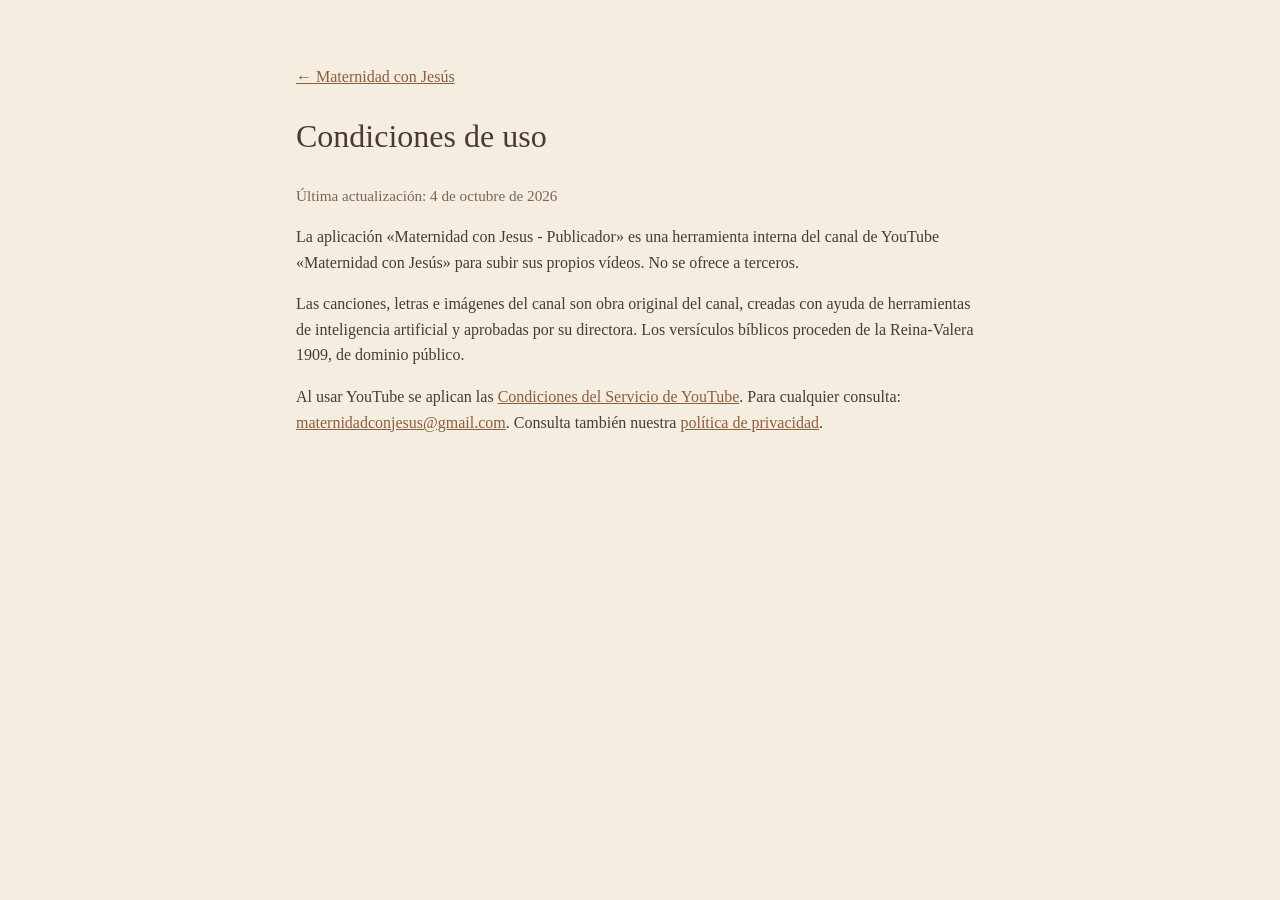
==== condiciones.html @ d8c35109 "Web del canal Maternidad con Jesús: portada, política de privacidad y condiciones Co-Authored-By: Cl" ====
<!doctype html>
<html lang="es">
<head>
<meta charset="utf-8">
<meta name="viewport" content="width=device-width, initial-scale=1">
<title>Condiciones de uso · Maternidad con Jesús</title>
<style>
  :root { --crema: #F5EDE0; --texto: #4A3B32; --suave: #7A6658; }
  * { box-sizing: border-box; }
  body { margin: 0; background: var(--crema); color: var(--texto); font-family: Georgia, "Times New Roman", serif; line-height: 1.6; }
  main { max-width: 720px; margin: 0 auto; padding: 48px 16px 64px; }
  h1 { font-weight: normal; }
  a { color: #8C5E3C; }
  .nota { color: var(--suave); font-size: 0.95rem; }
</style>
</head>
<body>
<main>
  <p><a href="index.html">← Maternidad con Jesús</a></p>
  <h1>Condiciones de uso</h1>
  <p class="nota">Última actualización: 4 de octubre de 2026</p>
  <p>La aplicación «Maternidad con Jesus - Publicador» es una herramienta interna del canal de YouTube
  «Maternidad con Jesús» para subir sus propios vídeos. No se ofrece a terceros.</p>
  <p>Las canciones, letras e imágenes del canal son obra original del canal, creadas con ayuda de herramientas de
  inteligencia artificial y aprobadas por su directora. Los versículos bíblicos proceden de la Reina-Valera 1909,
  de dominio público.</p>
  <p>Al usar YouTube se aplican las <a href="https://www.youtube.com/t/terms">Condiciones del Servicio de
  YouTube</a>. Para cualquier consulta: <a href="mailto:maternidadconjesus@gmail.com">maternidadconjesus@gmail.com</a>.
  Consulta también nuestra <a href="privacidad.html">política de privacidad</a>.</p>
</main>
</body>
</html>
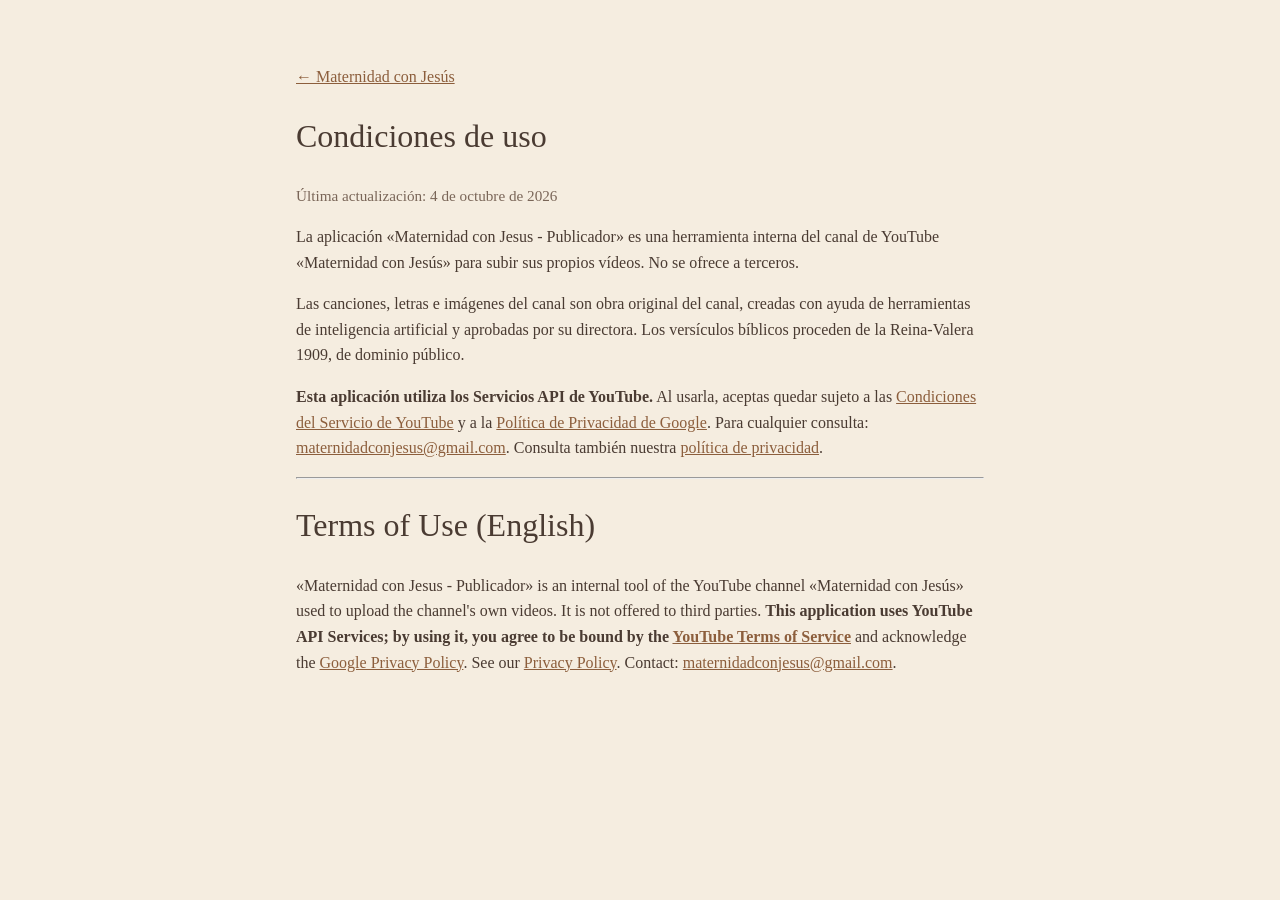
==== commit bacea59c: "Política de privacidad y condiciones: uso de los Servicios API de YouTube, revocación y versión en i" ====
--- a/condiciones.html
+++ b/condiciones.html
@@ -24,9 +24,18 @@
   <p>Las canciones, letras e imágenes del canal son obra original del canal, creadas con ayuda de herramientas de
   inteligencia artificial y aprobadas por su directora. Los versículos bíblicos proceden de la Reina-Valera 1909,
   de dominio público.</p>
-  <p>Al usar YouTube se aplican las <a href="https://www.youtube.com/t/terms">Condiciones del Servicio de
-  YouTube</a>. Para cualquier consulta: <a href="mailto:maternidadconjesus@gmail.com">maternidadconjesus@gmail.com</a>.
+  <p><strong>Esta aplicación utiliza los Servicios API de YouTube.</strong> Al usarla, aceptas quedar sujeto a las
+  <a href="https://www.youtube.com/t/terms">Condiciones del Servicio de YouTube</a> y a la
+  <a href="https://policies.google.com/privacy">Política de Privacidad de Google</a>. Para cualquier consulta: <a href="mailto:maternidadconjesus@gmail.com">maternidadconjesus@gmail.com</a>.
   Consulta también nuestra <a href="privacidad.html">política de privacidad</a>.</p>
+
+  <hr>
+  <h1>Terms of Use (English)</h1>
+  <p>«Maternidad con Jesus - Publicador» is an internal tool of the YouTube channel «Maternidad con Jesús» used to upload
+  the channel's own videos. It is not offered to third parties. <strong>This application uses YouTube API Services; by
+  using it, you agree to be bound by the <a href="https://www.youtube.com/t/terms">YouTube Terms of Service</a></strong>
+  and acknowledge the <a href="https://policies.google.com/privacy">Google Privacy Policy</a>. See our
+  <a href="privacidad.html#en">Privacy Policy</a>. Contact: <a href="mailto:maternidadconjesus@gmail.com">maternidadconjesus@gmail.com</a>.</p>
 </main>
 </body>
 </html>
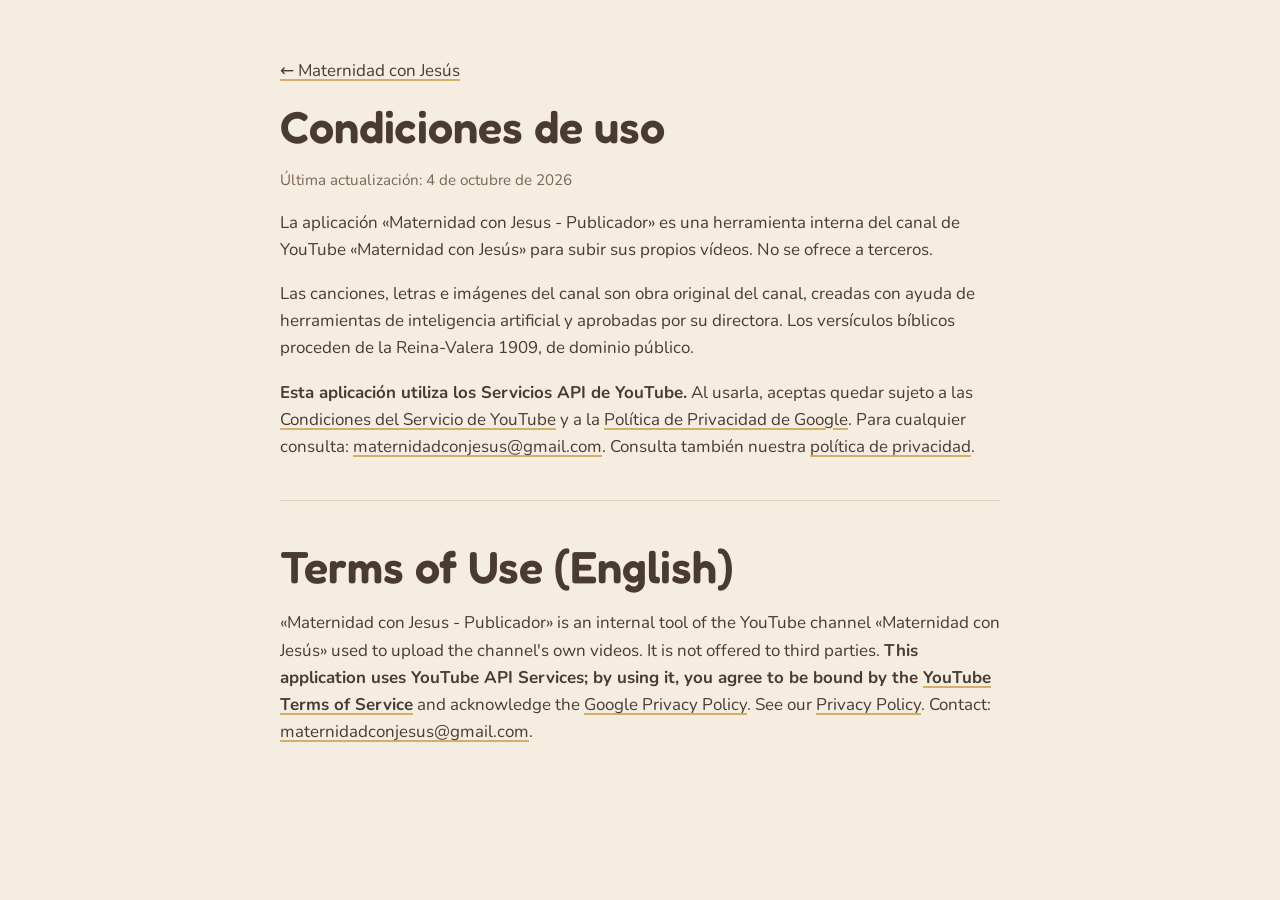
==== commit 2c8eafc4: "Web con la identidad del manual de marca: Fredoka y Nunito, paleta, logo provisional e ilustración L" ====
--- a/condiciones.html
+++ b/condiciones.html
@@ -4,15 +4,8 @@
 <meta charset="utf-8">
 <meta name="viewport" content="width=device-width, initial-scale=1">
 <title>Condiciones de uso · Maternidad con Jesús</title>
-<style>
-  :root { --crema: #F5EDE0; --texto: #4A3B32; --suave: #7A6658; }
-  * { box-sizing: border-box; }
-  body { margin: 0; background: var(--crema); color: var(--texto); font-family: Georgia, "Times New Roman", serif; line-height: 1.6; }
-  main { max-width: 720px; margin: 0 auto; padding: 48px 16px 64px; }
-  h1 { font-weight: normal; }
-  a { color: #8C5E3C; }
-  .nota { color: var(--suave); font-size: 0.95rem; }
-</style>
+<link rel="icon" href="img/icono.png">
+<link rel="stylesheet" href="estilo.css">
 </head>
 <body>
 <main>
--- a/estilo.css
+++ b/estilo.css
@@ -0,0 +1,30 @@
+/* Maternidad con Jesús: identidad del manual de marca (oct 2026). Fuentes servidas desde la propia web. */
+@font-face{font-family:"Nunito";src:url("fuentes/Nunito-Regular.ttf");font-weight:400;font-display:swap}
+@font-face{font-family:"Nunito";src:url("fuentes/Nunito-Bold.ttf");font-weight:700;font-display:swap}
+@font-face{font-family:"Nunito";src:url("fuentes/Nunito-ExtraBold.ttf");font-weight:800;font-display:swap}
+@font-face{font-family:"Fredoka";src:url("fuentes/Fredoka-SemiBold.ttf");font-weight:600;font-display:swap}
+:root{--crema:#F5EDE0;--nata:#FFF9F0;--rosa:#D8A7A7;--dorado:#D4AF6A;--dorado-luz:#F6DFA6;--noche:#1F2A44;--cacao:#4A3B32;--suave:#7A6658;--linea:#E2D4BF}
+*{box-sizing:border-box}
+body{margin:0;background:var(--crema);color:var(--cacao);font-family:"Nunito",system-ui,-apple-system,"Segoe UI",sans-serif;font-size:1.06rem;line-height:1.6}
+main{max-width:760px;margin:0 auto;padding:40px 20px 64px}
+h1,h2{font-family:"Fredoka","Nunito",system-ui,sans-serif;font-weight:600;line-height:1.15;text-wrap:balance}
+h1{font-size:clamp(2rem,6vw,2.8rem);margin:0 0 8px}
+h2{font-size:1.4rem;margin:40px 0 8px}
+a{color:var(--cacao);text-decoration-color:var(--dorado);text-decoration-thickness:2px;text-underline-offset:3px}
+a:focus-visible{outline:3px solid var(--noche);outline-offset:2px;border-radius:4px}
+img{max-width:100%;display:block}
+.marca{display:flex;align-items:center;gap:16px;margin-bottom:24px}
+.marca img{width:84px;height:84px}
+.lema{color:var(--suave);margin:0;font-weight:700}
+.portada{border-radius:18px;margin:8px 0 28px;width:100%}
+.boton{display:inline-block;background:var(--rosa);color:var(--cacao);font-weight:800;text-decoration:none;padding:12px 26px;border-radius:999px}
+.boton:hover{background:var(--dorado-luz)}
+.versiculo{background:var(--noche);color:var(--nata);border-radius:18px;padding:22px 24px;margin:36px 0;font-weight:700}
+.versiculo cite{display:block;margin-top:8px;color:var(--dorado);font-style:normal;font-weight:800}
+.lineas{list-style:none;padding:0;margin:16px 0 0;display:grid;grid-template-columns:repeat(auto-fit,minmax(min(100%,300px),1fr));gap:12px}
+.lineas li{background:var(--nata);border:1px solid var(--linea);border-radius:14px;padding:14px 16px}
+.lineas b{display:block;font-weight:800}
+.nota{color:var(--suave);font-size:.95rem}
+code{background:var(--nata);padding:1px 5px;border-radius:5px}
+hr{border:0;border-top:1px solid var(--linea);margin:40px 0}
+footer{margin-top:48px;padding-top:16px;border-top:1px solid var(--linea);font-size:.92rem;color:var(--suave)}
